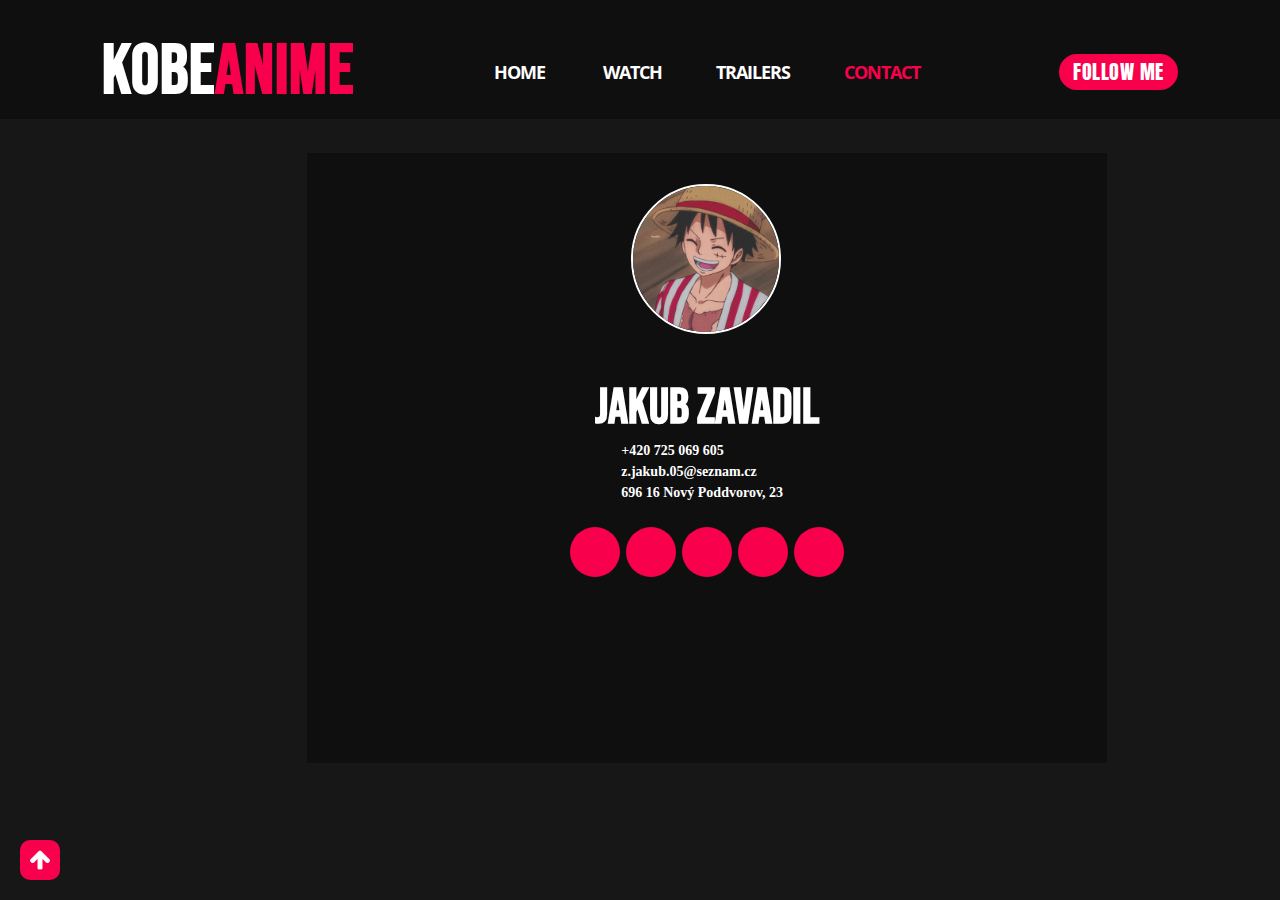
==== contact.html @ a5c8e1d0 "Add files via upload" ====
<html>
  <head>
    <title>KOBEANIME I Contact</title>
    <meta charset="UTF-8" />
    <meta name="viewport" content="width=device-width, initial-scale=1.0" />
    <link
      rel="stylesheet"
      href="https://cdnjs.cloudflare.com/ajax/libs/font-awesome/6.2.1/css/all.min.css"
      integrity="sha512-MV7K8+y+gLIBoVD59lQIYicR65iaqukzvf/nwasF0nqhPay5w/9lJmVM2hMDcnK1OnMGCdVK+iQrJ7lzPJQd1w=="
      crossorigin="anonymous"
      referrerpolicy="no-referrer">
      <link href="https://fonts.cdnfonts.com/css/built-titling" rel="stylesheet">
    <link href="style.css" rel="stylesheet" type="text/css" />
    <link href="https://fonts.cdnfonts.com/css/poppins" rel="stylesheet">
    <link rel="preconnect" href="https://fonts.googleapis.com">
<link rel="preconnect" href="https://fonts.gstatic.com" crossorigin>
<link href="https://fonts.googleapis.com/css2?family=Teko&display=swap" rel="stylesheet">
<link rel="preconnect" href="https://fonts.googleapis.com">
<link rel="preconnect" href="https://fonts.gstatic.com" crossorigin>
<link href="https://fonts.googleapis.com/css2?family=Open+Sans:ital,wght@0,300;0,400;0,500;0,600;0,700;0,800;1,300;1,400;1,500;1,600;1,700;1,800&family=Teko&display=swap" rel="stylesheet">  
<link rel="stylesheet" href="https://cdn.jsdelivr.net/npm/swiper@8/swiper-bundle.min.css">  
<link rel="preconnect" href="https://fonts.googleapis.com">
<link rel="preconnect" href="https://fonts.gstatic.com" crossorigin>
<link href="https://fonts.googleapis.com/css2?family=Anton&family=Bebas+Neue&family=Hanalei+Fill&display=swap" rel="stylesheet">
<link href="https://fonts.cdnfonts.com/css/gobold" rel="stylesheet">       
  </head>
  <body>
    <div class="banner">
        <div class="navbar1">
          <a href="index.html">
          <h2 class="logo">KOBE<span class="col">ANIME</span></h2>
        </a>
        <ul class="navbar-nav">
          <li><a href="index.html">HOME<i class="fa-solid fa-caret-down"></i></a>
            <div class="dropdown-menu">
              <ul>
              <li><a href="index.html#page2">FAVOURITE</a></li>
              <li><a href="index.html#page3">SKILLS</a></li>
            </ul> 
            </div>
          </li> 
          <li><a href="watch.html">WATCH</a></li>
          <li><a href="trailers.html">TRAILERS</a></li>
          <li class="active"><a href="contact.html">CONTACT</a></li>
        </ul>
        <a href="https://www.instagram.com/lilzavos/" class="btn" target="_blank">FOLLOW ME</a>
      </div>
    </div>
    <a class="gotopbtn" href="#"><img class="resize7" src="img/upicon.png"></a>
   <section class="sec">
    <div class="contact-content">
      <div class="contact-box">
        <div clas="contact-image">
         <img style="border: 2px solid white"class="resize12" src="img/logo1.jpg">
        </div>
        <div class="contact-text">
         <h1>Jakub Zavadil</h1>
        </div>
        <div class="imp-logos">
          <div class="number">
         <h1><i class="fa-solid fa-phone"></i>+420 725 069 605</h1>
        </div>
          <div class="email">
         <h1><i class="fa-solid fa-envelope"></i>z.jakub.05@seznam.cz</h1>   
          </div>
          <div class="location">
            <h1><i class="fa-solid fa-map-location-dot"></i>696 16  Nový Poddvorov, 23</h1>   
             </div>
        </div>
        <div class="contact-logos">
         <div class="social">
          <a href="https://www.instagram.com/lilzavos/" target="_blank"><i class="fa-brands fa-instagram"></i></a>
          <a href="https://www.facebook.com/profile.php?id=100075329325931" target="_blank"><i class="fa-brands fa-facebook"></i></a>
          <a href="https://twitter.com/lilzavos" target="_blank"><i class="fa-brands fa-twitter"></i></a>
          <a href="https://steamcommunity.com/id/lilzavos" target="_blank"><i class="fa-brands fa-steam"></i></a>
          <a href="https://paypal.me/zavosek?country.x=CZ&locale.x=cs_CZ" target="_blank"><i class="fa-brands fa-paypal"></i></a>
        </section> 
    <script>
      $(document).ready(function () {
          $("ul.navbar-nav > li").click(function (e) {
           $("ul.navbar-nav > li").removeClass("active");
           $(this).addClass("active");
            });
        });
    </script>
   </body>
  </html>
---- style.css ----
* {
  padding: 0px;
  margin: 0px;
  font-family: "open sans";
  box-sizing: border-box;
  outline:none;
  text-decoration: none;
  box-sizing: border-box;
}
html{
scroll-behavior: smooth;
}
body{
  font-size: 16px;
}
.banner {
  height: 100vh;
  width: 100%;
  background-color:#171717;
  background-size: cover;
  background-position: center;
}
.navbar {
  display: flex;
  align-items: center;
  justify-content: space-between;
  padding-top: 30px;
  padding-left: 8%;
  padding-right: 8%;
  padding-bottom: 5px;
  background-color: #181818ae;
  position: relative;
  z-index: 1;
}
.logo {
  color: white;
  font-size: 70px;
  letter-spacing: 1px;
  cursor: pointer;
  font-family: "Bebas Neue";
}
.col {
  color: #f9004d;
  font-family: "Bebas Neue";

}
.navbar ul{
  list-style: none;
  display: flex;
}
.navbar ul li {
  list-style-type: none;
  display: inline-block;
  padding: 10px 27px;
  position: relative;
}
.navbar ul li a {
  color: white;
  text-decoration: none;
  text-transform: capitalize;
  letter-spacing: -1;
  font-size: 18px;
  font-family: "open sans";
  font-weight: 700;
  transition: all 0.3s;
}
.navbar ul li a:hover{
  color: #f9004d;
}
.fa-solid {
  margin-left: 4px;
  padding-top: 3px;
}
.dropdown-menu {
  display: none;
  position: absolute;
  left: 12%;
  top: 90%;
  background: #191919;
  z-index: 1;
  text-align: center;
  border: 1px solid white;
}
.dropdown-menu ul{
  display: block;
  margin: 1px;
}
.dropdown-menu ul li{
 padding: 1px;
}
.navbar ul li:hover .dropdown-menu {
  display: block;
  position: absolute;
  left: -10%;
  top: 90%;
  background-color: #191919;
}

.navbar ul li:hover .dropdown-menu ul {
  display: block;
  margin: 1px;
}

.navbar ul li:hover .dropdown-menu ul li {
  padding: 2px;
}

.btn {
  color: white;
  text-decoration: none;
  font-weight: bold;
  padding: 6px 12px 6px 12px;
  border-radius: 30px;
  font-size: 20px;
  letter-spacing: 0.5px;
  background: #f9004d;
  border: 2px solid #f9004d;
  cursor: pointer;
  line-height: 20px;
  font-family: "anton";
  font-weight: 50;
}
.btn:hover {
  transform: scale(1.1);
  background: transparent;
  transition: .4s;
  color: #f9004d;
}
h1{
	margin: 5px 0px 5px;
	font-size: 50px;
	font-family: "Bebas neue";
  color: white;
}
h3{
	color: white;
	font-size: 35px;
	margin-bottom: 50px;
	font-family: "anton";
}
h4{
	color: white;
	font-size: 27px;
	font-family: "bebas neue";
}
.f{
  margin-bottom: 20px;
}
.col1{
  color: #f9004d;
  font-family: "bebas neue";
}
.content .hero{
  padding-left: 40px;
  justify-content: center;
  text-align: center;
}
.social a{
  width:60px;
  height:60px;
  border-radius: 50px;
  display:inline-flex;
  align-items: center;
  justify-content: center;
  font-size: 35px;
  color: white;
  cursor: pointer;
  margin:1px;
  background-color: rgb(0, 0, 0, .6);
  margin-bottom: 20px;
  margin-top: -31px;
  text-decoration: none;
  align-content: center;
}
.social a:hover{
  transform: scale(1.1);
  background: #f9004d;
  transition: .4s;
}
.content2 h2{
  position: absolute;
  bottom: 50%;
  text-align: center;
  color: white;
  font-family: "gobold";
  font-weight: 500;
  letter-spacing: 4px;
  font-size: 20px;
}
.content .content2 .hero button{
  color: white;
  text-decoration: none;
  font-weight: bold;
  padding: 6px 12px 6px 12px;
  border-radius: 30px;
  font-size: 20px;
  letter-spacing: 0.2px;
  background: #f9004d;
  border: 2px solid #f9004d;
  cursor: pointer;
  line-height: 20px;
  font-family: "built titling";
}
.content .content2 .hero button:hover{
  transform: scale(1.1);
  background: transparent;
  transition: .4s;
  color: #f9004d;
}
.content {
  width: 100%;
  margin: 0 auto;
  display: flex;
  align-items: center;
  justify-content: center;
  float: left;
  position: absolute;
	top: 54%;
	transform: translateY(-42%);
}
.content1{
  margin: 0 auto;
  display: flex;
  align-items: center;
  width: 44%;
  float:left;
  justify-content: center;
  background-color:rgba(74, 73, 73, 0.1);
  border-radius: 70px;
  height: 560px;
}
.content2{
  margin: 0 auto;
  width: 30%;
  background-color:rgba(74, 73, 73, 0.1);
  border-radius: 140px;
  position: relative;
  justify-content: center;
  display: flex;
  height: 440px;
  align-items: center;
}
.sec .content .content1 .cimg{
  position:relative;
  height: 400px;
  border-radius: 39px;
}
.sec .content .content1 .hero{
  max-width: 50%;
  left: 10%;
  margin-left: 10px;
}
.glow::before, .glow::after{
  content: "";
  position: absolute;
  left: -2.5px;
  top: -2.5px;
  background: linear-gradient(-90deg, #f900a6,#d4f900, #f900a6, #d4f900);
  background-size: 400%;
  height: calc(100% + 5px);
  width: calc(100% + 5px);
  z-index: -1;
  animation: change 5s linear infinite;
  border-radius: 40px;
}

@keyframes change{
  0%{
    background-position: 0 0;
  }
  50%{
    background-position: 100% 0;
  }
  100%{
    background-position: 0 0;
  }
}
.glow::after{
  filter:blur(30px);
  opacity: .4;
}
.resize{
  width: 70px;
  height: auto;
  border-radius: 20px;
  box-shadow: #00f985 0px 1px 15px 1px;
  border: 2px solid #00f985;
}
.resize2{
  width: 70px;
  height: auto;
  border-radius: 20px;
  box-shadow: #d4f900 0px 1px 15px 1px;
  border: 2px solid #d4f900;
}
.resize3{
  width: 70px;
  height: auto;
  border-radius: 20px;
  box-shadow: #ff7b00 0px 1px 15px 1px;
  border: 2px solid #ff7700;
}
.resize4{
  width: 70px;
  height: auto;
  border-radius: 20px;
  box-shadow: #00d4f9 0px 1px 15px 1px;
  border: 2px solid #00d4f9;
}
.resize5{
  width:300px;
  height: 10px;
}
.alist{
	background: #101010;
	width: 100%;
  height: 100vh;
	padding: 50px 0px 180px 0px;
}
.title h2{
	color: white;
	font-size: 75px;
	width: 1130px;
	margin: 25px auto;
	text-align: center;
  font-family: "Teko";
}
.box{
	display: flex;
	justify-content: center;
	align-items: center;
	min-height: 400px;
  padding-top: 40px;
  border-radius: 20px;
  gap: 2px;
}
.card{
	height: 370px;
	width: 360px;
	padding: 20px 35px;
	border-radius: 70px;
	margin: 20px;
	text-align: center;
  align-items: center;
  justify-content: center;
  background: #191919;
  cursor: pointer;
  display: inline-block;
}
h5{
	color: white;
	font-size: 40px;
	margin-bottom: 1px;
  margin-top: 5px;
  font-family: "Teko";
  letter-spacing: 1px;
}
.card:hover{
  transform:scale(1.03);
}
.box .card::before{
  content: "";
  position:absolute;
  top: 0;
  left: 0;
  width: 100%;
  height: 100%;
  background: linear-gradient(315deg, #00f985, #009c49);
  z-index: -1;
  border-radius: 70px;
}
.box .card::after{
  content: "";
  position:absolute;
  top: 0;
  left: 0;
  width: 100%;
  height: 100%;
  background: linear-gradient(45deg, #00f985, #77ff00);
  filter: blur(20px);
  z-index: -1;
  border-radius: 70px;
  color: white;
}
.box .card:nth-child(2)::before,
.box .card:nth-child(2)::after
{
  background: linear-gradient(45deg, #d4f900, #f9cb00);
}
.box .card:nth-child(3)::before,
.box .card:nth-child(3)::after
{
  background: linear-gradient(45deg, #f99e00, #ff2a00);
}
.box .card:nth-child(4)::before,
.box .card:nth-child(4)::after
{
  background: linear-gradient(45deg, #00d4f9, #00a2f9);
}
.pra p{
	color: white;
	font-size: 20px;
	line-height: 27px;
	margin-bottom: 5px;
  font-family: "Teko";
}
.alist .box .card .pra .size1{
  width: 90px;
  height: auto;
  margin-top: 4px;
}
.alist .box .card .pra .size2{
  width: 100px;
  height: auto;
  margin-top: 1px;
}
.alist .box .card .pra .size3{
  width: 100px;
  height: auto;
  margin-top: 2px;
}
.alist .box .card .pra .size4{
  width: 150px;
  height: auto;
  margin-top: 5px;
}
.blist{
	width: 100%;
	height: 290px;
	background: #171717;
  justify-content: center;
	padding: 50px 0px 180px 0px;
  align-items: center;
  position: relative;
}
.blist .title h2{
	color: white;
	font-size: 75px;
	width: 1130px;
	margin: 15px auto;
	text-align: center;
  font-family: "Teko";
}
.swiper{
  width: 60%;
  height: fit-content;
  bottom: 5%;
}
.swiper-slide img{
  width: 100%;
  border-radius: 60px;
  padding-right: 10px;
  padding-left: 10px;
}
.swiper .swiper-button-prev, .swiper .swiper-button-next{
  color: #f9004d;
  margin-right: 10px;
  margin-left: 10px;
  font-weight: 100;
}
.swiper .swiper-pagination-bullet-active{
  background: #fff;
  transform: scale(1.5);
  opacity: 1;
}
.swiper .swiper-pagination-bullet{
  width: 10px;
  height: 10px;
  background: #f9004d;
  opacity: 1;
}
.swiper .swiper-button-next:hover{
  transform: scale(1.2);
}
.swiper .swiper-button-prev:hover{
  transform: scale(1.2);
}
.content2 h2{
  bottom:10%;
  font-size: 30px;
  font-family: "gobold";
  font-weight: 100;
  letter-spacing: 0px;
}
.gotopbtn{
  position: fixed;
  width: 40px;
  height: 40px;
  border-radius: 10px;
  background: #f9004d;
  bottom: 20px;
  left: 20px;
  font-size: 10px;
  z-index: 10;
  text-align: center;
}
.gotopbtn img{
  padding-top: 10px;
  
}
.resize7{
  width: 20px;
  height: auto;
}
.blist{
	height: 100vh;
  width: 100%;
  background-color:#171717;
  background-size: cover;
  background-position: center;
}
.skills{
  width: 100%;
  padding: 0 20px;
  display: flex;
  justify-content: center;
}
.skills-card{
	height: 380px;
	width: 410px;
	padding: 40px 45px;
	border-radius: 60px;
	margin: 30px;
	text-align: center;
  align-items: center;
  justify-content: center;
  background: #191919;
  margin-top: 90px;
}
.skills-card h2{
  padding-bottom: 15px;
  font-size: 40px;
  font-family: "bebas neue";
  font-weight: 700;
  letter-spacing: 2px;
  color: white;
}
.skill-name{
  font-size: 17px;
  font-weight: 700;
  color: #f1f1f1;
  text-transform: uppercase;
  margin: 15px 0;
}

.skill-bar{
  height: 14px;
  background: #282828;
  border-radius: 3px;
}

.skill-per{
  height: 14px;
  background: #f9004d;
  border-radius: 3px;
  position: relative;
  animation: fillBars 2.5s 1;
}

.skill-per::before{
  content: attr(per);
  position: absolute;
  padding: 4px 6px;
  border-radius: 4px;
  font-size: 12px;
  top: -35px;
  right: 0;
  transform: translateX(50%);
}

.skill-per::after{
  content: "";
  position: absolute;
  width: 10px;
  height: 10px;
  top: -20px;
  right: 0;
  transform: translateX(50%) rotate(45deg);
  border-radius: 2px;
}

@keyframes fillBars{
  from{
    width: 0;
  }
  to{
    width: 100%;
  }
}
.watch-list{
    overflow: auto;
    width: 100%;
    height: 160vh;
    margin: auto;
    top: 0%;
	  transform: translateY(11%);
    justify-content: center;
    align-items: center;
    display: inline-block;
    background: #171717;
    margin: 0 auto;
    position: absolute;
}
.watch-card{
  height: 260px;
  width: 18%;
  background: #00a2f9;
  padding: 100px;
  float: left;
  text-align: center;
  align-items: center;
  justify-content: center;
  background: #191919;
  padding: 15px 20px 5px 20px;
	border-radius: 70px;
	margin: 15px;
}
.watch-card h5{
  font-family: "open sans";
  font-size: 22px;
  font-weight: 700;
  letter-spacing: 0;
  padding-top: 8px;
}
.watch-card img{
  margin-top: 15px;
}
.iconsize{
  width: 140px;
  height: auto;
  border-radius: 40px;
  box-shadow: #000000 0px 1px 20px 1px;
  border: 2px solid #000000;
}
.watch-card:hover{
  transform: scale(1.04);
  cursor: pointer;
  background: #f9004d;
  z-index: -1;
}
.navbar-nav > .active > a {
  color: #f9004d;
}
.anime-list-box {
  background: #202020;
  height: 140px;
  width: 100%;
  position: absolute;
  top: 18%;
  display:inline-block;
  justify-content: center;
  align-items: center;
  position: absolute;
  margin: 0 auto;
  overflow: auto;
}
.name-box{
  color: white;
  text-decoration: none;
  font-weight: bold;
  background:#171717;
  height: 40px;
  width: 145px;
  margin-right: 6px;
  margin-top: 15px;
  align-items: center;
  text-align: center;
  justify-content: center;
  align-content: center;
  border-radius: 50px;
  float: left;
  position: relative;
}
.name-box h4{
  font-size: 20px;
  font-weight: 600;
  letter-spacing: 0.8;
  padding-top: 7px;
  justify-content: center; 
  text-align: center;
  align-items: center;
}
.anime-list-box .name-box {
  left: 10px;
  top: 5px;
}
.name-box:hover{
  transform: scale(1.04);
  cursor: pointer;
  background: #f9004d;
}
.video-box-content{
  width: 100%;
  height: 160vh;
  margin: auto;
  transform: translateY(-63.5%);
  justify-content: center;
  text-align: center;
  background: #171717;
  height: 745px;
}
.video-text h3{
  font-family: "gobold";
  font-size: 70px;
}
.video-text h3 {
  margin-top: 10px;
  padding-top: 30px;
}
.video-box-content{
  background: #171717;
  height: 745px;
}
.sec {
  background:#171717;
}
.video-box-content2{
  background: #202020;
  width: 100%;
  height: 100vh;
  margin: auto;
  transform: translateY(-63.5%);
  justify-content: center;
  text-align: center;
}
.contact-content{
  width: 100%;
  margin: auto;
  justify-content: center;
  background: #171717;
  height: 610px;
  position: absolute;
  top: 17%;
  z-index: 0;
}
.contact-box{
    width: 800px;
    height: 610px;
    position: relative;
    left: 24%;
    background: #0000004e;
}
.resize12{
    height: auto;
    border-radius: 150px;
    width: 150px;
    position: absolute;
    left: 40.5%;
    top: 5%;
}
.contact-text{
    padding-top: 220px;
    font-family: "Ubuntu";
    color: white;
    text-align: center;
}
.contact-text h1{
    color: white;
    margin-bottom: 5px;
}
.circle{
    background: rgb(255, 192, 203);
    height: 30px;
    width: 30px;
    border-radius: 50%;
    text-align: center;
    justify-content: center;
    align-items:center;
    align-content: center;

}
.fa-facebook{
    font-size: 30px;
    color: white;
}
.fa-instagram{
    font-size: 30px;
    color: white;
}
.fa-twitter{
    font-size: 30px;
    color: white;
}
.fa-steam{
  font-size: 30px;
  color: white;
}
.fa-paypal{
  font-size: 30px;
  color: white;
}

.social{
    display: flex;
    justify-content: center;
    margin-top: 26px;
    margin-left: 4px;
}
.social a{
    width: 50px;
    height: 50px;
    display: flex;
    align-items: center;
    justify-content: center;
    background: #f9004d;
    border-radius: 50%;
    margin-right:5px;
    margin-top: 0px;
    text-decoration: none;
}
.social a:hover{
    transform: scale(1.1);
    color: #f9004d;
}
.imp-logos {
  display: block;
  left: 20%;
  margin-left: 298px;
}
.imp-logos h1{
  font-size: 14px;
  font-family: "gobold";
}
.imp-logos h1 i{
  margin-right: 12px;
  color: #f9004d;
  font-size: 22px;
}
.email{
  justify-content: center;
}
.number{
  justify-content: center;
}
.location{
  justify-content: center;
}
.navbar1 {
  display: flex;
  align-items: center;
  justify-content: space-between;
  padding-top: 30px;
  padding-left: 8%;
  padding-right: 8%;
  padding-bottom: 5px;
  background-color: #0000004e;
  position: relative;
  z-index: 1;
}
.navbar1 ul{
  list-style: none;
  display: flex;
}
.navbar1 ul li {
  list-style-type: none;
  display: inline-block;
  padding: 10px 27px;
  position: relative;
}
.navbar1 ul li a {
  color: white;
  text-decoration: none;
  text-transform: capitalize;
  letter-spacing: -1;
  font-size: 18px;
  font-family: "open sans";
  font-weight: 700;
  transition: all 0.3s;
}
.navbar1 ul li a:hover{
  color: #f9004d;
}
.navbar1 ul li:hover .dropdown-menu {
  display: block;
  position: absolute;
  left: -10%;
  top: 90%;
  background-color: #191919;
}

.navbar1 ul li:hover .dropdown-menu ul {
  display: block;
  margin: 1px;
}

.navbar1 ul li:hover .dropdown-menu ul li {
  padding: 2px;
}
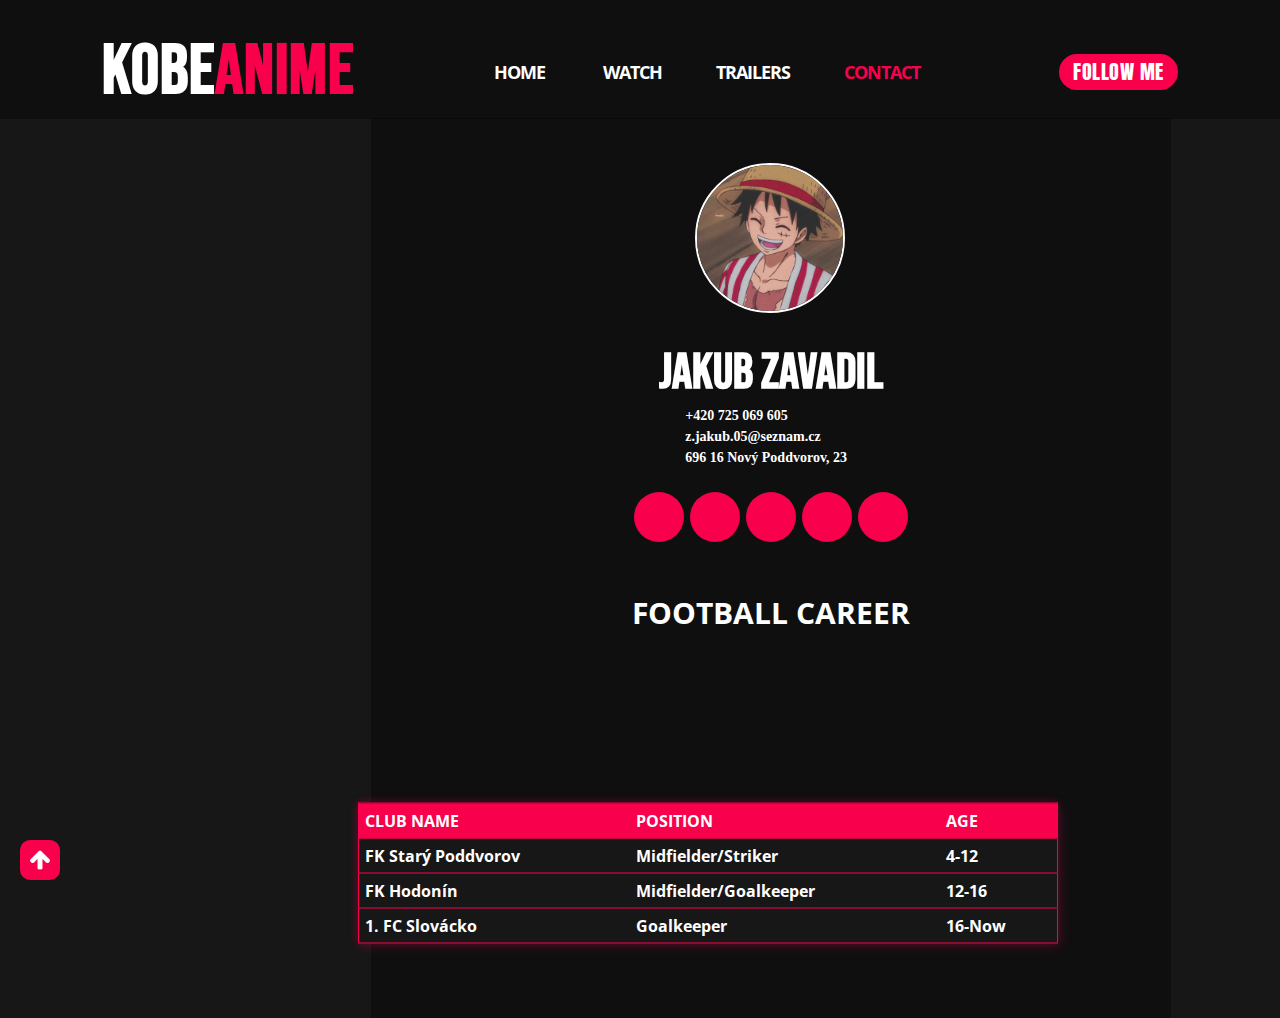
==== commit 3cb30ef3: "Add files via upload" ====
--- a/contact.html
+++ b/contact.html
@@ -74,7 +74,37 @@
           <a href="https://twitter.com/lilzavos" target="_blank"><i class="fa-brands fa-twitter"></i></a>
           <a href="https://steamcommunity.com/id/lilzavos" target="_blank"><i class="fa-brands fa-steam"></i></a>
           <a href="https://paypal.me/zavosek?country.x=CZ&locale.x=cs_CZ" target="_blank"><i class="fa-brands fa-paypal"></i></a>
-        </section> 
+          </div>
+          <div class="tab-text">
+          <h2>FOOTBALL CAREER</h2>
+        </div>
+        </section>
+        <div class="tabulka">
+          <table>
+          <tr id="header">
+              <th>CLUB NAME</th>
+              <th>POSITION</th>
+              <th>AGE</th>
+          </tr>
+          <tr>
+              <td>FK Starý Poddvorov</td>
+              <td>Midfielder/Striker </td>
+              <td>4-12</td>
+          </tr>
+          <tr>
+              <td>FK Hodonín </td>
+              <td>Midfielder/Goalkeeper </td>
+              <td>12-16 </td>
+          </tr>
+          <tr>
+            <td>1. FC Slovácko </td>
+            <td>Goalkeeper </td>
+            <td>16-Now </td>
+        </tr>
+  
+      </table>
+    </div>
+   
     <script>
       $(document).ready(function () {
           $("ul.navbar-nav > li").click(function (e) {
--- a/style.css
+++ b/style.css
@@ -238,7 +238,7 @@
   position: relative;
   justify-content: center;
   display: flex;
-  height: 440px;
+  height: 540px;
   align-items: center;
 }
 .sec .content .content1 .cimg{
@@ -325,6 +325,7 @@
 	margin: 25px auto;
 	text-align: center;
   font-family: "Teko";
+  margin-bottom: 100px;
 }
 .box{
 	display: flex;
@@ -603,7 +604,7 @@
     position: absolute;
 }
 .watch-card{
-  height: 260px;
+  height: 270px;
   width: 18%;
   background: #00a2f9;
   padding: 100px;
@@ -624,7 +625,7 @@
   padding-top: 8px;
 }
 .watch-card img{
-  margin-top: 15px;
+  margin-top: 20px;
 }
 .iconsize{
   width: 140px;
@@ -647,7 +648,7 @@
   height: 140px;
   width: 100%;
   position: absolute;
-  top: 18%;
+  top: 16%;
   display:inline-block;
   justify-content: center;
   align-items: center;
@@ -661,9 +662,9 @@
   font-weight: bold;
   background:#171717;
   height: 40px;
-  width: 145px;
-  margin-right: 6px;
-  margin-top: 15px;
+  width: 170px;
+  margin-right: 5px;
+  margin-top: 5px;
   align-items: center;
   text-align: center;
   justify-content: center;
@@ -671,6 +672,10 @@
   border-radius: 50px;
   float: left;
   position: relative;
+  left: 15%;
+}
+.anime-list-box .name-box{
+  margin-left: 12px;
 }
 .name-box h4{
   font-size: 20px;
@@ -694,7 +699,7 @@
   width: 100%;
   height: 160vh;
   margin: auto;
-  transform: translateY(-63.5%);
+  transform: translateY(-83.5%);
   justify-content: center;
   text-align: center;
   background: #171717;
@@ -718,7 +723,7 @@
 .video-box-content2{
   background: #202020;
   width: 100%;
-  height: 100vh;
+  height: 90vh;
   margin: auto;
   transform: translateY(-63.5%);
   justify-content: center;
@@ -729,16 +734,16 @@
   margin: auto;
   justify-content: center;
   background: #171717;
-  height: 610px;
-  position: absolute;
-  top: 17%;
+  height: 100%;
+  position: absolute;
+  top: 13.1%;
   z-index: 0;
 }
 .contact-box{
     width: 800px;
-    height: 610px;
+    height: 100%;
     position: relative;
-    left: 24%;
+    left: 29%;
     background: #0000004e;
 }
 .resize12{
@@ -886,4 +891,54 @@
 
 .navbar1 ul li:hover .dropdown-menu ul li {
   padding: 2px;
-}+}
+table {
+  position: absolute;
+  left: 55.3%;
+  top: 97%;
+  transform: translate(-50%, -50%);
+  border-collapse: collapse;
+  width: 700px;
+  height: 30px;
+  border: 1.5px solid #f9004d;
+  box-shadow: 2px 2px 12px rgba(255, 0, 98, 0.2), -1px -1px 8px rgba(255, 0, 81, 0.2);
+  background: #171717;
+  color: white;
+  font-weight: bold;
+}
+
+tr {
+  transition: all .2s ease-in;
+  cursor: pointer;
+}
+
+th,
+td {
+  padding: 6px;
+  text-align: left;
+  border-bottom: 1px solid #f9004d;
+}
+
+#header {
+  background-color: #f9004d;
+  color: #fff;
+}
+tr:hover {
+  background-color: #f9004d;
+  transform: scale(1.02);
+  box-shadow: 2px 2px 12px rgba(255, 0, 81, 0.2), -1px -1px 8px rgba(255, 0, 89, 0.2);
+}
+
+@media only screen and (max-width: 768px) {
+  table {
+      width: 90%;
+  }
+}
+.tab-text h2{
+  color: white;
+  font-size: 30px;
+  margin-top: 30px;
+  margin-bottom: 15px;
+  z-index: 1;
+  text-align: center;
+}
